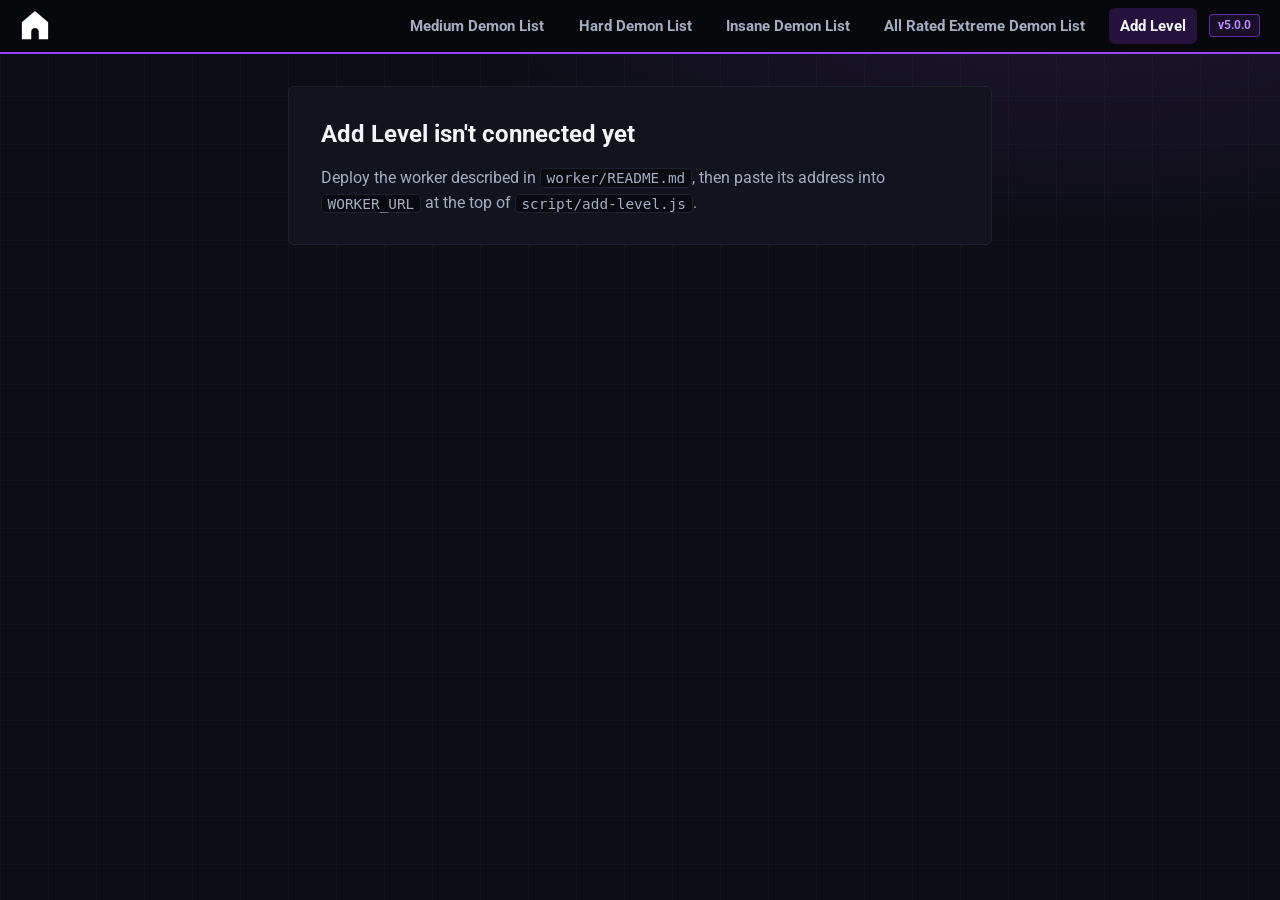
==== pages/add-level.html @ 9685dd19 "i did stuff youre welcome" ====
<!DOCTYPE html>
<html lang="en">

<head>
  <meta charset="UTF-8">
  <meta name="viewport" content="width=device-width, initial-scale=1.0">
  <meta name="robots" content="noindex">
  <title>Add Level - lexy's Rankings</title>
  <link rel="icon" type="image/x-icon" href="../media/favicon.ico">
  <link rel="stylesheet" href="../css/styles.css">
  <link href="https://fonts.googleapis.com/css2?family=Roboto:wght@400;700&display=swap" rel="stylesheet">
</head>

<body data-page="add-level">
  <nav class="nav-edl" aria-label="Main Navigation">
    <a href="../index.html" class="logo-link" aria-label="Go to homepage">
      <svg class="nav-logo" width="36" height="36" viewBox="0 0 16 16" fill="none" xmlns="http://www.w3.org/2000/svg"
        aria-hidden="true" focusable="false">
        <path d="M1 6V15H6V11C6 9.89543 6.89543 9 8 9C9.10457 9 10 9.89543 10 11V15H15V6L8 0L1 6Z" fill="#FFFFFF" />
      </svg>
    </a>
    <div class="nav-links">
      <a href="mdl.html">Medium Demon List</a>
      <a href="hdl.html">Hard Demon List</a>
      <a href="idl.html">Insane Demon List</a>
      <a href="edl.html">All Rated Extreme Demon List</a>
      <a href="add-level.html" aria-current="page">Add Level</a>
      <span class="version">v5.0.0</span>
    </div>
  </nav>

  <main class="container add-container">

    <!-- Shown only until WORKER_URL is filled in (see worker/README.md) -->
    <section class="card" id="setup-card" hidden aria-labelledby="setup-title">
      <h1 id="setup-title">Add Level isn't connected yet</h1>
      <p>
        Deploy the worker described in <code>worker/README.md</code>, then paste its address into
        <code>WORKER_URL</code> at the top of <code>script/add-level.js</code>.
      </p>
    </section>

    <!-- Step 1: unlock with an authenticator code -->
    <section class="card" id="lock-card" aria-labelledby="lock-title">
      <h1 id="lock-title">Add Level</h1>
      <p>Enter the 6-digit code from Google Authenticator to unlock this page.</p>
      <form id="unlock-form" class="unlock-form" novalidate>
        <div class="field">
          <label for="auth-code">Authenticator code</label>
          <input id="auth-code" type="text" inputmode="numeric" autocomplete="one-time-code" maxlength="7"
            placeholder="123456" aria-describedby="unlock-status" required>
        </div>
        <button class="button" type="submit" id="unlock-button">Unlock</button>
      </form>
      <p id="unlock-status" class="form-status" role="status"></p>
    </section>

    <!-- Step 2: the form -->
    <section class="card" id="add-card" hidden aria-labelledby="add-title">
      <div class="add-header">
        <div>
          <h1 id="add-title">Add Level</h1>
          <p>Adds a level to the Extreme Demon List.</p>
        </div>
        <button class="button button-quiet" type="button" id="lock-button">Lock</button>
      </div>

      <form id="level-form" novalidate>
        <fieldset>
          <legend>Level</legend>
          <div class="field" data-field="name">
            <label for="f-name">Level name <span class="req" aria-hidden="true">*</span></label>
            <input id="f-name" type="text" maxlength="100" autocomplete="off" required aria-describedby="e-name">
            <p class="field-error" id="e-name" hidden></p>
          </div>
          <div class="field" data-field="creator">
            <label for="f-creator">Creator <span class="req" aria-hidden="true">*</span></label>
            <input id="f-creator" type="text" maxlength="100" autocomplete="off" required aria-describedby="e-creator">
            <p class="field-error" id="e-creator" hidden></p>
          </div>
          <div class="field-grid">
            <div class="field" data-field="id">
              <label for="f-id">Level ID <span class="req" aria-hidden="true">*</span></label>
              <input id="f-id" type="text" inputmode="numeric" autocomplete="off" required aria-describedby="e-id">
              <p class="field-error" id="e-id" hidden></p>
            </div>
            <div class="field" data-field="diffRating">
              <label for="f-diffRating">Personal difficulty <span class="req" aria-hidden="true">*</span></label>
              <input id="f-diffRating" type="text" inputmode="decimal" autocomplete="off" placeholder="14.15" required
                aria-describedby="e-diffRating">
              <p class="field-error" id="e-diffRating" hidden></p>
            </div>
          </div>
          <div class="field" data-field="video">
            <label for="f-video">Video (YouTube link)</label>
            <input id="f-video" type="text" inputmode="url" autocomplete="off" placeholder="https://youtu.be/..."
              aria-describedby="e-video">
            <p class="field-error" id="e-video" hidden></p>
          </div>
          <div class="field" data-field="comments">
            <label for="f-comments">Comments</label>
            <textarea id="f-comments" rows="4" maxlength="2000" aria-describedby="e-comments"></textarea>
            <p class="field-error" id="e-comments" hidden></p>
          </div>
        </fieldset>

        <fieldset>
          <legend>Score</legend>
          <div class="field-grid field-grid-3">
            <div class="field" data-field="gameplay">
              <label for="f-gameplay">Gameplay <span class="req" aria-hidden="true">*</span></label>
              <input id="f-gameplay" type="text" inputmode="numeric" autocomplete="off" placeholder="0-100" required
                aria-describedby="e-gameplay">
              <p class="field-error" id="e-gameplay" hidden></p>
            </div>
            <div class="field" data-field="deco">
              <label for="f-deco">Deco <span class="req" aria-hidden="true">*</span></label>
              <input id="f-deco" type="text" inputmode="numeric" autocomplete="off" placeholder="0-100" required
                aria-describedby="e-deco">
              <p class="field-error" id="e-deco" hidden></p>
            </div>
            <div class="field" data-field="song">
              <label for="f-song">Song <span class="req" aria-hidden="true">*</span></label>
              <input id="f-song" type="text" inputmode="numeric" autocomplete="off" placeholder="0-100" required
                aria-describedby="e-song">
              <p class="field-error" id="e-song" hidden></p>
            </div>
          </div>
          <p class="field-hint" id="score-hint"></p>
          <output id="score-live" class="score-live" for="f-gameplay f-deco f-song"></output>
        </fieldset>

        <fieldset>
          <legend>Stats (optional)</legend>
          <div class="field-grid">
            <div class="field" data-field="attempts">
              <label for="f-attempts">Attempts</label>
              <input id="f-attempts" type="text" inputmode="numeric" autocomplete="off" aria-describedby="e-attempts">
              <p class="field-error" id="e-attempts" hidden></p>
            </div>
            <div class="field" data-field="worstFail">
              <label for="f-worstFail">Worst fail (%)</label>
              <input id="f-worstFail" type="text" inputmode="decimal" autocomplete="off" aria-describedby="e-worstFail">
              <p class="field-error" id="e-worstFail" hidden></p>
            </div>
          </div>
        </fieldset>

        <details class="advanced" id="file-details">
          <summary>File name</summary>
          <div class="field" data-field="file">
            <label for="f-file">Saved as data/<em>name</em>.json</label>
            <input id="f-file" type="text" maxlength="60" autocomplete="off" spellcheck="false"
              aria-describedby="e-file">
            <p class="field-hint">Filled in from the level name. Change it only if that name is already taken.</p>
            <p class="field-error" id="e-file" hidden></p>
          </div>
        </details>

        <details class="advanced" open>
          <summary>JSON preview</summary>
          <pre id="json-preview" class="json-preview" aria-label="JSON that will be saved"></pre>
        </details>

        <div class="form-actions">
          <button class="button" type="submit" id="submit-button">Add level</button>
        </div>
        <p id="form-status" class="form-status" role="status"></p>
      </form>
    </section>
  </main>

  <script src="../script/script.js"></script>
  <script src="../script/add-level.js"></script>
</body>

</html>
---- css/styles.css ----
:root {
    --bg-deep: #07080c;
    --bg-panel: #0c0e14;
    --bg-raised: #11141c;
    --bg-field: #090b10;

    --line: #1d2230;
    --line-strong: #2d3549;
    --control-border: #5f6b86;
    --text: #f3f5f9;
    --text-dim: #a4adc0;

    --radius: 6px;
    --font-body: 'Roboto', system-ui, -apple-system, 'Segoe UI', sans-serif;
    --font-mono: ui-monospace, 'SF Mono', 'Cascadia Mono', Menlo, Consolas, monospace;

    --sidebar-w: clamp(240px, 22vw, 320px);

    --accent: #125bfb;
    --accent-text: #6f9dff;
    --accent-rgb: 18 91 251;

    color-scheme: dark;
}

body[data-page="home"] {
    --accent: #125bfb;
    --accent-text: #6f9dff;
    --accent-rgb: 18 91 251;
}

body[data-page="edl"],
body[data-page="add-level"] {
    --accent: #9944ff;
    --accent-text: #c08cff;
    --accent-rgb: 153 68 255;
}

body[data-page="mdl"] {
    --accent: #ff00ff;
    --accent-text: #ff7bff;
    --accent-rgb: 255 0 255;
}

* {
    box-sizing: border-box;
    margin: 0;
    padding: 0;
}

body {
    min-height: 100vh;
    display: flex;
    flex-direction: column;
    font-family: var(--font-body);
    line-height: 1.6;
    color: var(--text);
    background-color: var(--bg-panel);
    background-image:
        radial-gradient(60rem 28rem at 85% -8%, rgb(var(--accent-rgb) / 0.16), transparent 70%),
        linear-gradient(rgb(255 255 255 / 0.025) 1px, transparent 1px),
        linear-gradient(90deg, rgb(255 255 255 / 0.025) 1px, transparent 1px);
    background-size: auto, 48px 48px, 48px 48px;
    background-repeat: no-repeat, repeat, repeat;
}

button,
select,
input {
    font: inherit;
    color: inherit;
}

:focus-visible {
    outline: 2px solid var(--accent-text);
    outline-offset: 2px;
}

nav {
    flex: none;
    display: flex;
    flex-wrap: wrap;
    justify-content: space-between;
    align-items: center;
    gap: 0.5rem 1rem;
    padding: 0.5rem 1.25rem;
    background-color: var(--bg-deep);
    border-bottom: 2px solid var(--accent);
}

.nav-logo {
    display: block;
    width: 30px;
    height: 30px;
    transition: transform 0.25s ease-in-out;
}

.nav-logo:hover {
    transform: scale(1.15);
    color: #ffffffc4;
}

.logo-link {
    display: inline-block;
    border-radius: var(--radius);
    color: var(--text);
    transition: color 0.2s;
}

.logo-link:hover,
.logo-link:focus-visible {
    color: var(--accent-text);
}

.nav-links {
    display: flex;
    flex-wrap: wrap;
    align-items: center;
    gap: 0.25rem 0.75rem;
}

.nav-links a {
    padding: 0.35rem 0.7rem;
    border-radius: var(--radius);
    color: var(--text-dim);
    font-weight: 700;
    font-size: 0.95rem;
    text-decoration: none;
    transition: background-color 0.2s, color 0.2s;
}

.nav-links a:hover {
    color: var(--text);
    background-color: rgb(255 255 255 / 0.07);
}

.nav-links a[aria-current="page"] {
    color: var(--text);
    background-color: rgb(var(--accent-rgb) / 0.2);
}

.version {
    padding: 0.05rem 0.5rem;
    border: 1px solid rgb(var(--accent-rgb) / 0.55);
    border-radius: 4px;
    background-color: rgb(var(--accent-rgb) / 0.12);
    color: var(--accent-text);
    font-size: 0.75rem;
    font-weight: 700;
}

.container {
    width: 100%;
    max-width: 1200px;
    margin: 2rem auto;
    padding: 0 1rem;
    display: flex;
    flex-direction: column;
    gap: 1.5rem;
}

.card {
    padding: 1.75rem 2rem;
    background-color: var(--bg-raised);
    border: 1px solid var(--line);
    border-radius: var(--radius);
}

.card h1,
.card h2 {
    margin-bottom: 0.75rem;
    color: var(--text);
}

.card p {
    max-width: 70ch;
    color: var(--text-dim);
}

.changelog ul,
.links ul {
    margin-left: 1rem;
    list-style-position: inside;
    color: var(--text-dim);
}

.changelog strong {
    color: var(--text);
}

.links a {
    color: var(--accent-text);
    text-decoration: underline;
    text-underline-offset: 3px;
}

.links a:hover {
    text-decoration-thickness: 2px;
}

.layout-grid {
    flex: 1;
    width: 100%;
    max-width: none;
    margin: 0;
    padding: 0;
    display: grid;
    grid-template-columns: minmax(0, 1fr);
    gap: 0;
}

.list-section {
    min-width: 0;
    display: flex;
    flex-direction: column;
    background-color: var(--bg-deep);
    border-bottom: 1px solid var(--line);
}

.preview-section {
    position: relative;
    min-width: 0;
    padding: 1rem;
}

@media (min-width: 768px) {

    body[data-page="edl"],
    body[data-page="mdl"] {
        height: 100vh;
        height: 100dvh;
        min-height: 30rem;
    }

    .layout-grid {
        min-height: 0;
        grid-template-columns: var(--sidebar-w) minmax(0, 1fr);
        grid-template-rows: minmax(0, 1fr);
    }

    .list-section {
        min-height: 0;
        border-bottom: 0;
        border-right: 1px solid var(--line);
    }

    .preview-section {
        min-height: 0;
        overflow-y: auto;
        padding: clamp(1rem, 4vw, 2.5rem);
    }
}

.list-section h1 {
    padding: 1rem 1rem 0.5rem;
    font-size: 0.8rem;
    font-weight: 700;
    letter-spacing: 0.08em;
    text-transform: uppercase;
    color: var(--text);
}

.search-controls,
.filter-controls,
.sort-controls {
    display: flex;
    flex-direction: column;
    gap: 0.35rem;
    padding: 0.25rem 1rem 0.9rem;
}

.search-controls label,
.filter-controls label,
.sort-controls label {
    font-size: 0.8rem;
    color: var(--text-dim);
}

.search-controls+.filter-controls,
.search-controls+.sort-controls {
    padding-top: 0;
}

.search-controls input[type="search"] {
    width: 100%;
    min-height: 40px;
    padding: 0.5rem 0.75rem;
    background-color: var(--bg-field);
    border: 1px solid var(--control-border);
    border-radius: var(--radius);
}

.search-controls input[type="search"]:hover {
    border-color: rgb(var(--accent-rgb) / 0.7);
}

.filter-controls select,
.sort-controls select {
    width: 100%;
    min-height: 40px;
    padding: 0.5rem 2.25rem 0.5rem 0.75rem;
    background-color: var(--bg-field);
    border: 1px solid var(--control-border);
    border-radius: var(--radius);
    cursor: pointer;
    appearance: none;
    background-image: url("data:image/svg+xml,%3Csvg xmlns='http://www.w3.org/2000/svg' width='12' height='8' viewBox='0 0 12 8'%3E%3Cpath d='M1 1.5l5 5 5-5' fill='none' stroke='%23a4adc0' stroke-width='1.8' stroke-linecap='round' stroke-linejoin='round'/%3E%3C/svg%3E");
    background-repeat: no-repeat;
    background-position: right 0.85rem center;
}

.filter-controls select:hover,
.sort-controls select:hover {
    border-color: rgb(var(--accent-rgb) / 0.7);
}

.results-status {
    min-height: 1.5rem;
    padding: 0 1rem 0.5rem;
    font-size: 0.8rem;
    color: var(--text-dim);
}

.list-empty {
    padding: 1rem;
    font-size: 0.9rem;
    color: var(--text-dim);
}

.ranking-list {
    position: relative;
    list-style: none;
    max-height: min(50vh, 26rem);
    overflow-y: auto;
    border-top: 1px solid var(--line);
    scrollbar-width: thin;
    scrollbar-color: var(--line-strong) transparent;
}

@media (min-width: 768px) {
    .ranking-list {
        flex: 1;
        min-height: 0;
        max-height: none;
    }
}

.ranking-item {
    width: 100%;
    min-height: 48px;
    display: flex;
    align-items: center;
    gap: 0.75rem;
    padding: 0.6rem 1rem;
    background-color: transparent;
    border: 0;
    border-bottom: 1px solid var(--line);
    border-left: 3px solid transparent;
    text-align: left;
    cursor: pointer;
    transition: background-color 0.15s;
}

.ranking-item:hover {
    background-color: rgb(255 255 255 / 0.05);
}

.ranking-item[aria-current="true"] {
    background-color: rgb(var(--accent-rgb) / 0.18);
    border-left-color: var(--accent);
}

.ranking-item:focus-visible {
    outline-offset: -3px;
}

.rank-badge {
    flex: none;
    min-width: 3.5rem;
    font-size: 0.95rem;
    font-weight: 700;
    font-variant-numeric: tabular-nums;
    color: var(--accent-text);
}

.level-name {
    font-size: 0.95rem;
    font-weight: 700;
    overflow-wrap: anywhere;
}

.preview-card {
    max-width: 54rem;
    margin-inline: auto;
    background-color: rgb(13 15 21 / 0.92);
    border: 1px solid var(--line);
    border-radius: var(--radius);
    overflow: hidden;
}

.preview-header {
    padding: 1.25rem 1.5rem;
    border-bottom: 1px solid rgb(var(--accent-rgb) / 0.5);
}

.preview-title {
    font-size: clamp(1.5rem, 3vw, 2rem);
    font-weight: 700;
    line-height: 1.15;
    overflow-wrap: anywhere;
}

.preview-rank {
    margin-right: 0.5rem;
    color: var(--accent-text);
}

.preview-meta {
    margin-top: 0.35rem;
    color: var(--text-dim);
}

.preview-body {
    min-height: clamp(10rem, 32vh, 20rem);
    padding: 1.5rem;
}

.preview-label {
    margin-bottom: 0.5rem;
    font-size: 0.8rem;
    font-weight: 700;
    letter-spacing: 0.08em;
    text-transform: uppercase;
    color: var(--text-dim);
}

.preview-body p {
    max-width: 65ch;
    line-height: 1.7;
}

.preview-stats {
    display: grid;
    grid-template-columns: repeat(2, minmax(0, 1fr));
    border-top: 1px solid var(--line);
}

.stat {
    padding: 1rem 0.75rem;
    text-align: center;
}

.stat+.stat {
    border-left: 1px solid var(--line);
}

.stat dt {
    font-size: 0.75rem;
    font-weight: 700;
    letter-spacing: 0.1em;
    text-transform: uppercase;
    color: var(--text-dim);
}

.stat dd {
    font-family: var(--font-mono);
    font-size: clamp(1.4rem, 3vw, 2rem);
    font-weight: 700;
    line-height: 1.3;
    overflow-wrap: anywhere;
}

.stat-accent {
    color: var(--accent-text);
}

@media (max-width: 479px) {
    .preview-stats {
        grid-template-columns: minmax(0, 1fr);
    }

    .stat+.stat {
        border-left: 0;
        border-top: 1px solid var(--line);
    }
}

.preview-empty {
    max-width: 54rem;
    margin: 2rem auto;
    padding: 2rem 1.5rem;
    text-align: center;
    color: var(--text-dim);
    border: 1px dashed var(--line-strong);
    border-radius: var(--radius);
}

.sr-only {
    position: absolute;
    width: 1px;
    height: 1px;
    margin: -1px;
    padding: 0;
    overflow: hidden;
    clip-path: inset(50%);
    white-space: nowrap;
    border: 0;
}

@media (forced-colors: active) {
    .ranking-item[aria-current="true"] {
        border-left-color: Highlight;
    }
}

@media (prefers-reduced-motion: reduce) {

    *,
    *::before,
    *::after {
        transition: none !important;
        scroll-behavior: auto !important;
    }
}

/* ==========================================================
   Video, overall score, stats grid, comments
   ========================================================== */

/* ---------- Video ---------- */

.preview-video {
    background-color: #000;
    border-bottom: 1px solid var(--line);
}

.video-frame {
    position: relative;
    width: 100%;
    aspect-ratio: 16 / 9;
}

.video-frame iframe {
    position: absolute;
    inset: 0;
    width: 100%;
    height: 100%;
    border: 0;
}

/* ---------- Overall score ---------- */

.preview-score {
    display: grid;
    grid-template-columns: auto minmax(0, 1fr);
    align-items: center;
    gap: 1rem 2rem;
    padding: 1.25rem 1.5rem;
    border-top: 1px solid var(--line);
}

.score-overall {
    display: flex;
    align-items: center;
    gap: 1rem;
}

.score-grade {
    display: grid;
    place-items: center;
    min-width: 3.75rem;
    height: 3.75rem;
    padding: 0 0.6rem;
    background-color: rgb(var(--accent-rgb) / 0.14);
    border: 2px solid var(--accent);
    border-radius: var(--radius);
    color: var(--accent-text);
    font-family: var(--font-mono);
    font-size: 1.7rem;
    font-weight: 700;
    line-height: 1;
}

.score-overall .preview-label {
    margin-bottom: 0.1rem;
}

.score-number {
    font-family: var(--font-mono);
    font-size: clamp(1.6rem, 3vw, 2.2rem);
    font-weight: 700;
    line-height: 1.1;
    color: var(--text);
}

.score-max {
    margin-left: 0.15rem;
    font-size: 0.9rem;
    font-weight: 400;
    color: var(--text-dim);
}

.score-breakdown {
    display: grid;
    grid-template-columns: repeat(3, minmax(0, 1fr));
    gap: 0.5rem;
}

.score-part {
    padding: 0.5rem 0.75rem;
    background-color: var(--bg-field);
    border: 1px solid var(--line);
    border-radius: var(--radius);
}

.score-part dt {
    font-size: 0.8rem;
    font-weight: 700;
    color: var(--text-dim);
}

.score-weight {
    margin-left: 0.2rem;
    font-weight: 400;
}

.score-part dd {
    font-family: var(--font-mono);
    font-size: 1.25rem;
    font-weight: 700;
}

@media (max-width: 639px) {
    .preview-score {
        grid-template-columns: minmax(0, 1fr);
    }
}

@media (max-width: 479px) {
    .score-breakdown {
        grid-template-columns: minmax(0, 1fr);
    }
}

/* ---------- Stats grid (handles 2 or 4 stats) ---------- */

.preview-stats {
    grid-template-columns: repeat(2, minmax(0, 1fr));
    gap: 1px;
    background-color: var(--line);
}

.stat,
.stat+.stat {
    background-color: var(--bg-panel);
    border: 0;
}

/* an odd stat out fills the whole last row */
.stat:last-child:nth-child(odd) {
    grid-column: 1 / -1;
}

@media (max-width: 479px) {
    .preview-stats {
        grid-template-columns: minmax(0, 1fr);
    }
}

/* ---------- Comments (compact, sits under the header) ---------- */

.preview-comments {
    padding: 0.85rem 1.5rem 1rem;
    border-bottom: 1px solid var(--line);
}

.preview-comments .preview-label {
    margin-bottom: 0.25rem;
}

.preview-comments p {
    max-width: 65ch;
    line-height: 1.6;
    overflow-wrap: anywhere;
}

/* ==========================================================
   Add Level page
   ========================================================== */

.add-container {
    max-width: 46rem;
}

.add-container code {
    padding: 0.05rem 0.35rem;
    background-color: var(--bg-field);
    border: 1px solid var(--line);
    border-radius: 4px;
    font-family: var(--font-mono);
    font-size: 0.9em;
}

.add-header {
    display: flex;
    flex-wrap: wrap;
    align-items: flex-start;
    justify-content: space-between;
    gap: 0.75rem;
    margin-bottom: 1rem;
}

.add-header h1 {
    margin-bottom: 0.25rem;
}

.unlock-form {
    display: flex;
    flex-wrap: wrap;
    align-items: flex-end;
    gap: 0.75rem;
    margin-top: 1rem;
}

.unlock-form .field {
    flex: 1 1 12rem;
}

.unlock-form input {
    font-family: var(--font-mono);
    font-size: 1.2rem;
    letter-spacing: 0.2em;
}

#level-form fieldset {
    margin-bottom: 1.25rem;
    padding: 1rem 1.1rem 0.5rem;
    border: 1px solid var(--line);
    border-radius: var(--radius);
}

#level-form legend {
    padding: 0 0.4rem;
    font-size: 0.8rem;
    font-weight: 700;
    letter-spacing: 0.08em;
    text-transform: uppercase;
    color: var(--text-dim);
}

.field {
    display: flex;
    flex-direction: column;
    gap: 0.3rem;
    margin-bottom: 0.9rem;
}

.field label {
    font-size: 0.85rem;
    font-weight: 700;
    color: var(--text-dim);
}

.req {
    color: var(--accent-text);
}

.field input,
.field textarea {
    width: 100%;
    min-height: 40px;
    padding: 0.5rem 0.75rem;
    background-color: var(--bg-field);
    border: 1px solid var(--control-border);
    border-radius: var(--radius);
}

.field textarea {
    resize: vertical;
    line-height: 1.5;
}

.field input:hover,
.field textarea:hover {
    border-color: rgb(var(--accent-rgb) / 0.7);
}

.field [aria-invalid="true"] {
    border-color: #ef4444;
}

.field-grid {
    display: grid;
    grid-template-columns: repeat(2, minmax(0, 1fr));
    gap: 0 1rem;
}

.field-grid-3 {
    grid-template-columns: repeat(3, minmax(0, 1fr));
}

@media (max-width: 479px) {

    .field-grid,
    .field-grid-3 {
        grid-template-columns: minmax(0, 1fr);
    }
}

.field-hint,
.field-error {
    font-size: 0.8rem;
    line-height: 1.4;
}

.field-hint {
    margin-bottom: 0.75rem;
    color: var(--text-dim);
}

.field-error {
    color: #ff8a8a;
}

.score-live {
    display: block;
    margin-bottom: 0.9rem;
    font-family: var(--font-mono);
    font-weight: 700;
    color: var(--accent-text);
}

.advanced {
    margin-bottom: 1.25rem;
    padding: 0.7rem 1.1rem;
    border: 1px solid var(--line);
    border-radius: var(--radius);
}

.advanced summary {
    cursor: pointer;
    font-size: 0.8rem;
    font-weight: 700;
    letter-spacing: 0.08em;
    text-transform: uppercase;
    color: var(--text-dim);
}

.advanced[open] summary {
    margin-bottom: 0.75rem;
}

.json-preview {
    max-height: 18rem;
    overflow: auto;
    padding: 0.75rem 1rem;
    background-color: var(--bg-field);
    border: 1px solid var(--line);
    border-radius: var(--radius);
    font-family: var(--font-mono);
    font-size: 0.85rem;
    line-height: 1.5;
    white-space: pre-wrap;
    overflow-wrap: anywhere;
}

.button {
    min-height: 40px;
    padding: 0.5rem 1.25rem;
    background-color: var(--accent);
    border: 1px solid var(--accent);
    border-radius: var(--radius);
    color: #fff;
    font-weight: 700;
    cursor: pointer;
    transition: filter 0.15s;
}

.button:hover {
    filter: brightness(1.12);
}

.button:disabled {
    opacity: 0.55;
    cursor: wait;
}

.button-quiet {
    background-color: transparent;
    border-color: var(--control-border);
    color: var(--text-dim);
}

.form-status {
    min-height: 1.5rem;
    margin-top: 0.75rem;
    font-size: 0.9rem;
    color: var(--text-dim);
}

.form-status[data-state="error"] {
    color: #ff8a8a;
}

.form-status[data-state="success"] {
    color: #3ddc84;
}

.form-status a {
    color: var(--accent-text);
}

[hidden] {
    display: none !important;
}
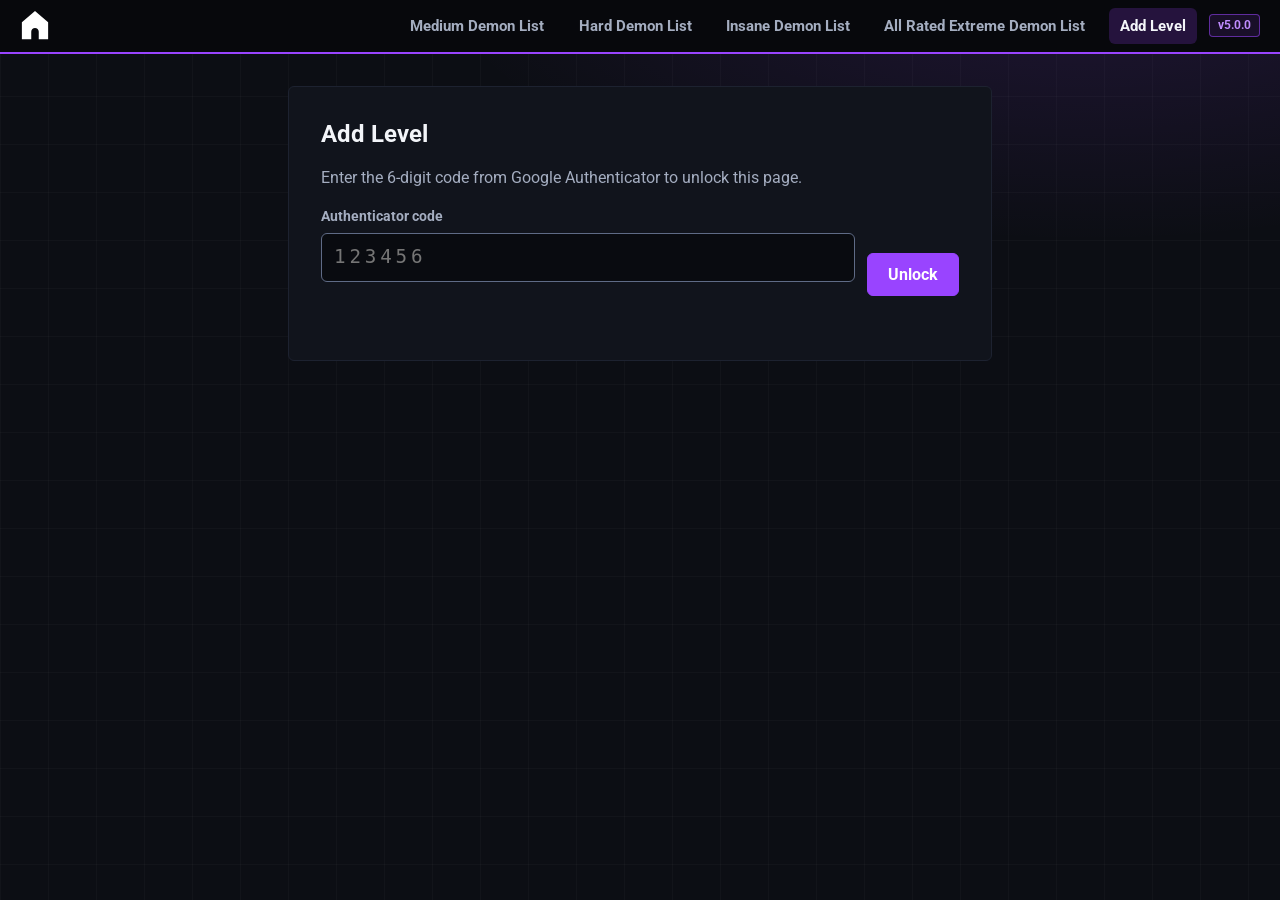
==== commit 7073591a: "webhook addition first try hopefully" ====
--- a/pages/add-level.html
+++ b/pages/add-level.html
@@ -164,8 +164,13 @@
 
         <div class="form-actions">
           <button class="button" type="submit" id="submit-button">Add level</button>
+          <button class="button button-quiet" type="button" id="preview-button">Preview announcement</button>
         </div>
         <p id="form-status" class="form-status" role="status"></p>
+        <div id="announce-box" hidden>
+          <p class="field-hint" id="announce-title">Discord message</p>
+          <pre id="announce-preview" class="json-preview" aria-labelledby="announce-title"></pre>
+        </div>
       </form>
     </section>
   </main>
--- a/css/styles.css
+++ b/css/styles.css
@@ -474,6 +474,25 @@
     color: var(--accent-text);
 }
 
+/* Personal difficulty: a pill filled with the rating's gradient color (set inline as --tier-bg) */
+.difficulty-badge {
+    display: inline-block;
+    max-width: 100%;
+    padding: 0.1em 0.6em;
+    background-color: var(--tier-bg);
+    border-radius: var(--radius);
+    color: var(--tier-ink);
+    font-size: clamp(1.05rem, 2.4vw, 1.5rem);
+    line-height: 1.35;
+    overflow-wrap: anywhere;
+}
+
+@media (forced-colors: active) {
+    .difficulty-badge {
+        border: 1px solid CanvasText;
+    }
+}
+
 @media (max-width: 479px) {
     .preview-stats {
         grid-template-columns: minmax(0, 1fr);
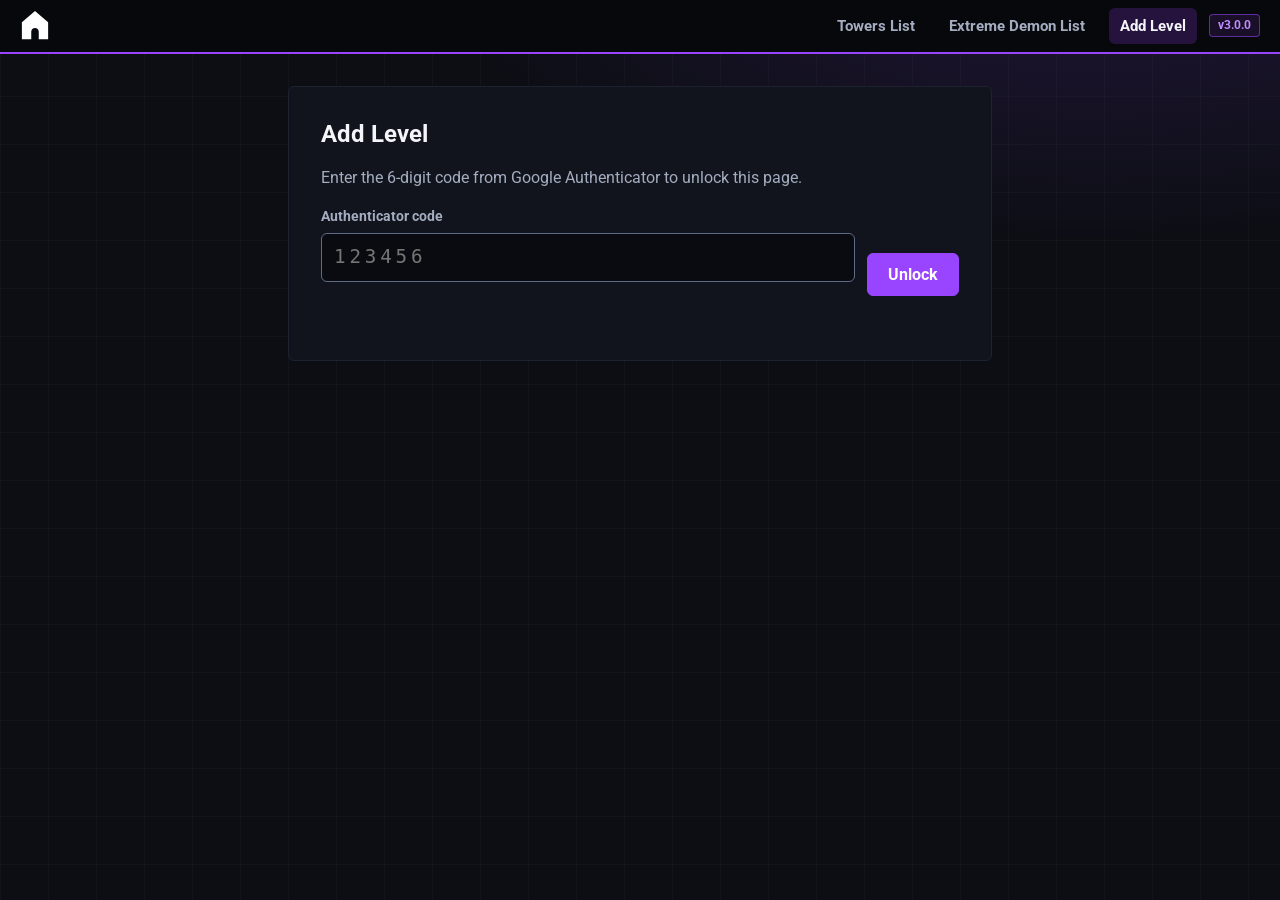
==== commit fe818b00: "small changes" ====
--- a/pages/add-level.html
+++ b/pages/add-level.html
@@ -20,12 +20,10 @@
       </svg>
     </a>
     <div class="nav-links">
-      <a href="mdl.html">Medium Demon List</a>
-      <a href="hdl.html">Hard Demon List</a>
-      <a href="idl.html">Insane Demon List</a>
-      <a href="edl.html">All Rated Extreme Demon List</a>
+      <a href="towers.html">Towers List</a>
+      <a href="edl.html">Extreme Demon List</a>
       <a href="add-level.html" aria-current="page">Add Level</a>
-      <span class="version">v5.0.0</span>
+      <span class="version">v3.0.0</span>
     </div>
   </nav>
 
